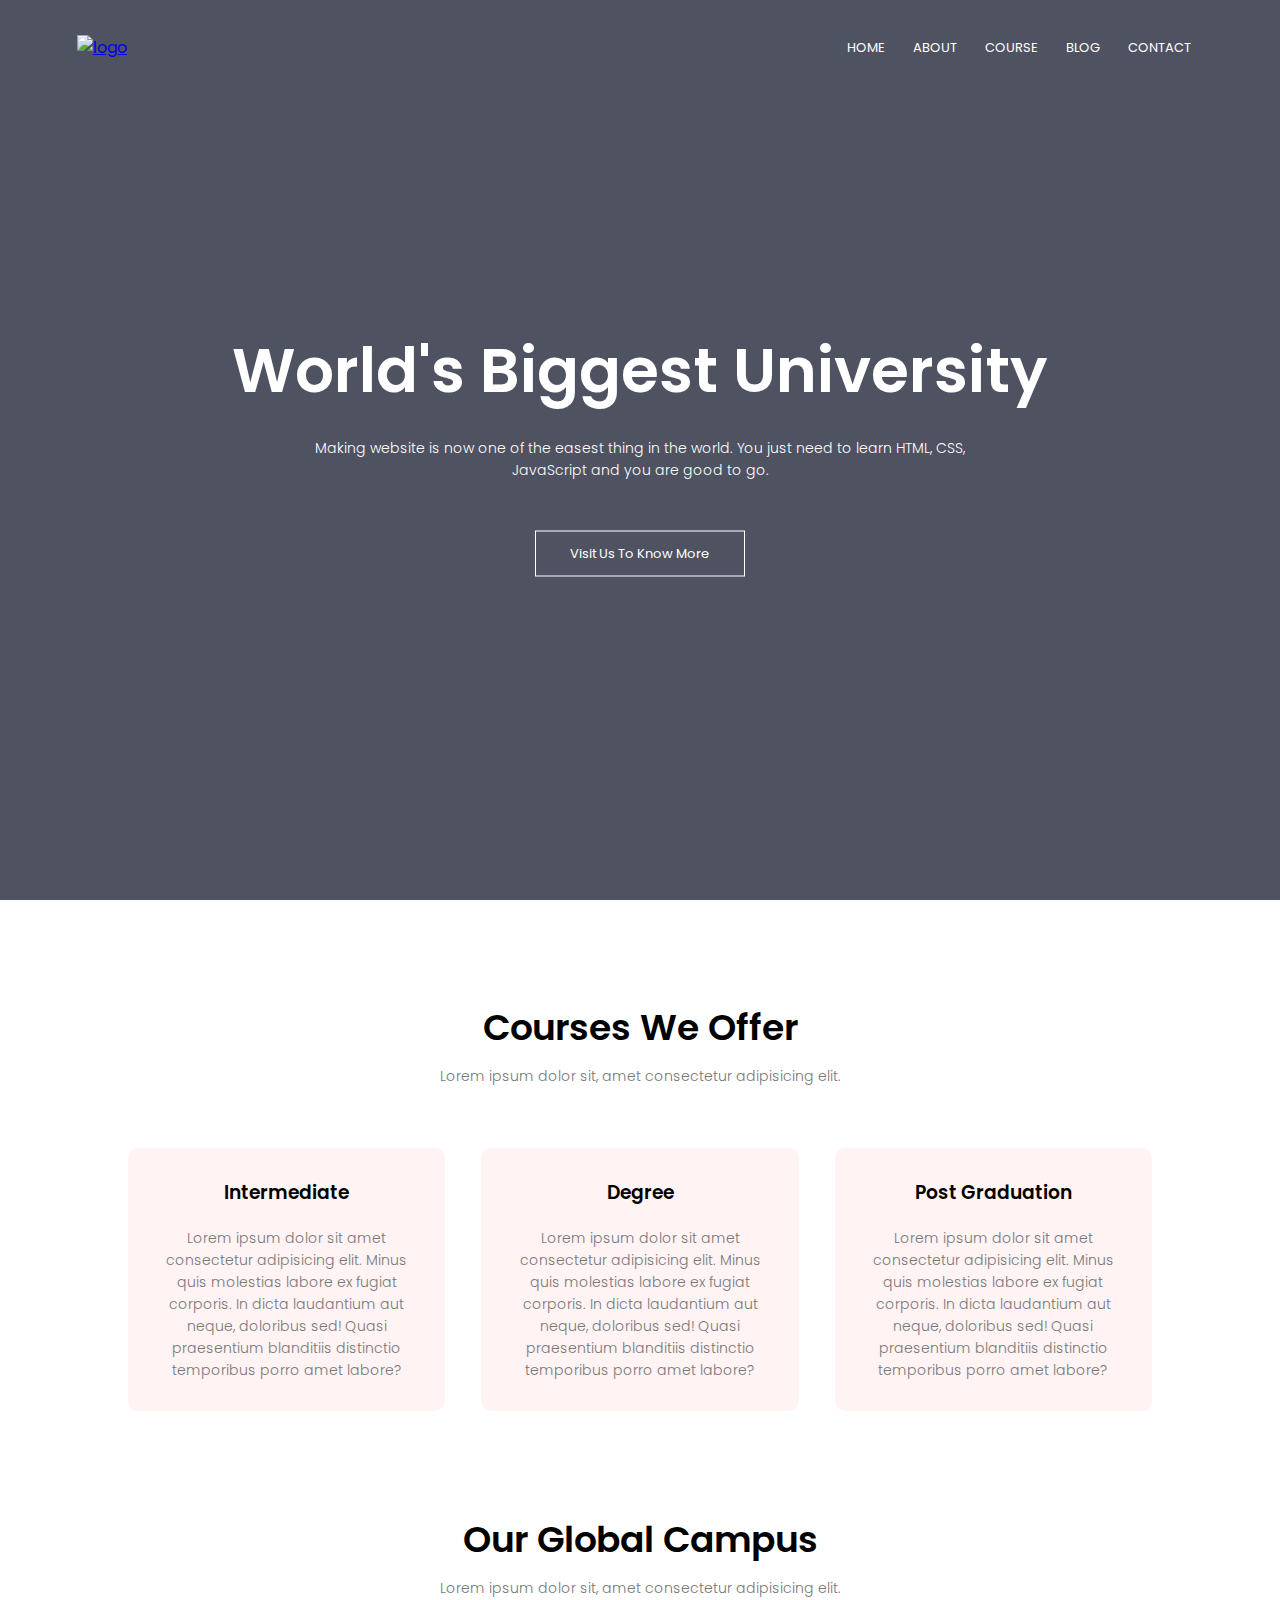
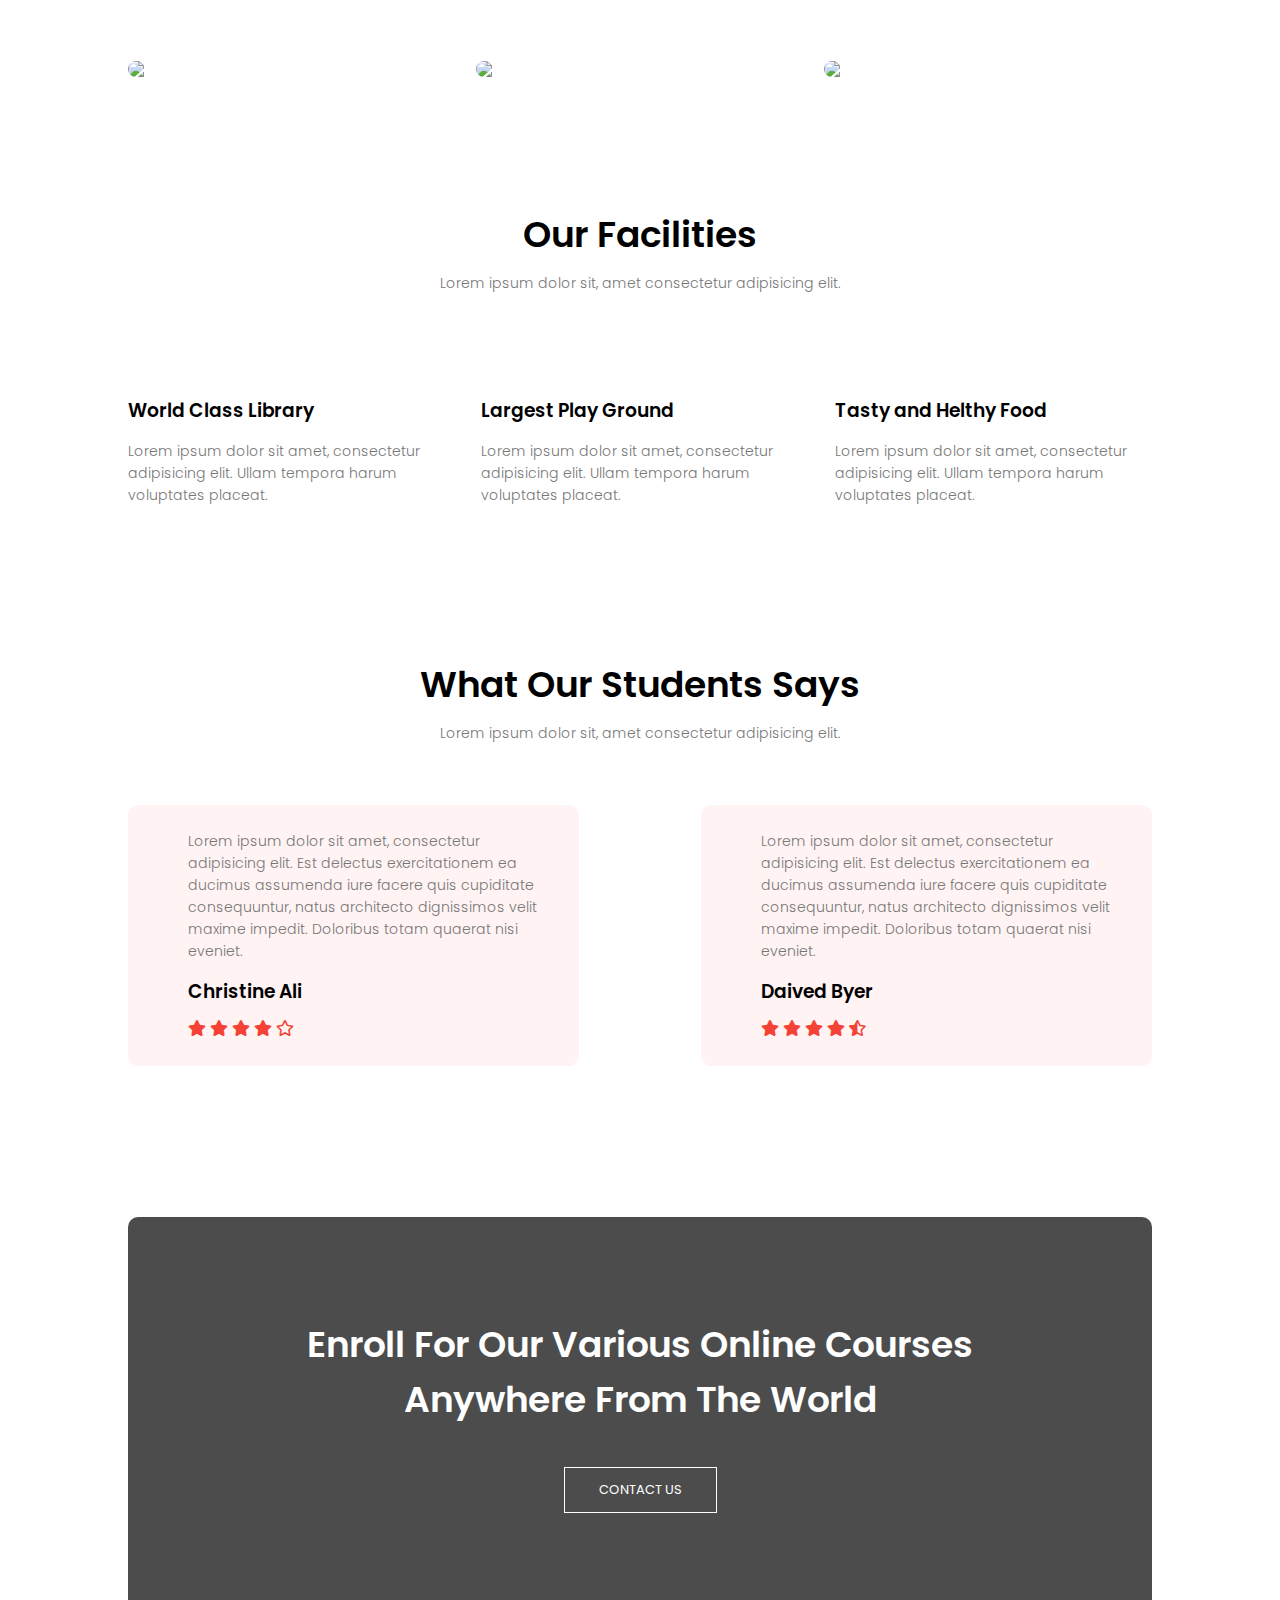
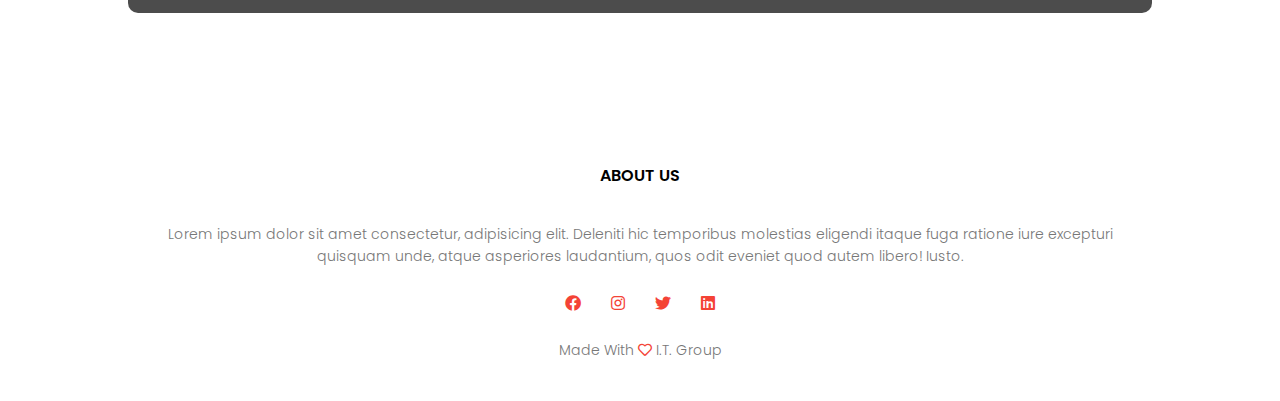
==== index.html @ b6b96962 "Add files via upload" ====
<!DOCTYPE html>
<html lang="en">

<head>
    <meta charset="UTF-8">
    <meta http-equiv="X-UA-Compatible" content="IE=edge">
    <meta name="viewport" content="width=device-width, initial-scale=1.0">
    <title>University Website</title>
    <link rel="stylesheet" href="style.css">
    <link rel="preconnect" href="https://fonts.googleapis.com">
    <link rel="preconnect" href="https://fonts.gstatic.com" crossorigin>
    <link href="https://fonts.googleapis.com/css2?family=Poppins:wght@100;200;300;400;700&display=swap"
        rel="stylesheet">
    <link rel="stylesheet" href="https://cdnjs.cloudflare.com/ajax/libs/font-awesome/5.15.4/css/all.min.css">
</head>

<body>
    <header class="header">
        <nav>
            <a href="index.html"><img src="eduford_img/logo.png" alt="logo"></a>
            <div class="nav-links" id="navLinks">
                <i class="fas fa-times" onclick="hideMenu()"></i>
                <ul>
                    <li><a href="">HOME</a></li>
                    <li><a href="">ABOUT</a></li>
                    <li><a href="">COURSE</a></li>
                    <li><a href="">BLOG</a></li>
                    <li><a href="">CONTACT</a></li>
                </ul>
            </div>
            <i class="fas fa-bars" onclick="showMenu()"></i>
        </nav>
        <div class="text-box">
            <h1>World's Biggest University</h1>
            <p>Making website is now one of the easest thing in the world. You just need to learn HTML,
                CSS,<br>JavaScript and you are good to go.
            </p>
            <div class="r"></div>
            <div class="l"></div>
            <a href="" class="hero-btn">Visit Us To Know More</a>
        </div>
    </header>

    <!-- course -->
    <section class="course">
        <h1>Courses We Offer</h1>
        <p>Lorem ipsum dolor sit, amet consectetur adipisicing elit.</p>
        <div class="row">
            <div class="course-col">
                <h3>Intermediate</h3>
                <p>Lorem ipsum dolor sit amet consectetur adipisicing elit. Minus quis molestias labore ex fugiat
                    corporis. In dicta laudantium aut neque, doloribus sed! Quasi praesentium blanditiis distinctio
                    temporibus porro amet labore?</p>
            </div>
            <div class="course-col">
                <h3>Degree</h3>
                <p>Lorem ipsum dolor sit amet consectetur adipisicing elit. Minus quis molestias labore ex fugiat
                    corporis. In dicta laudantium aut neque, doloribus sed! Quasi praesentium blanditiis distinctio
                    temporibus porro amet labore?</p>
            </div>
            <div class="course-col">
                <h3>Post Graduation</h3>
                <p>Lorem ipsum dolor sit amet consectetur adipisicing elit. Minus quis molestias labore ex fugiat
                    corporis. In dicta laudantium aut neque, doloribus sed! Quasi praesentium blanditiis distinctio
                    temporibus porro amet labore?</p>
            </div>
        </div>
    </section>

    <!-- campus -->
    <section class="campus">
        <h1>Our Global Campus</h1>
        <p>Lorem ipsum dolor sit, amet consectetur adipisicing elit.</p>
        <div class="row">
            <div class="campus-col">
                <img src="eduford_img/london.png">
                <div class="layer">
                    <h3>LONDON</h3>
                </div>
            </div>
            <div class="campus-col">
                <img src="eduford_img/newyork.png">
                <div class="layer">
                    <h3>NEW YORK</h3>
                </div>
            </div>
            <div class="campus-col">
                <img src="eduford_img/washington.png">
                <div class="layer">
                    <h3>WASHINGTON</h3>
                </div>
            </div>
        </div>
    </section>

    <section class="facilities">
        <h1>Our Facilities</h1>
        <p>Lorem ipsum dolor sit, amet consectetur adipisicing elit.</p>
        <div class="row">
            <div class="facilities-col">
                <img src="eduford_img/library.png" alt="">
                <h3>World Class Library</h3>
                <p>Lorem ipsum dolor sit amet, consectetur adipisicing elit. Ullam tempora harum voluptates placeat.</p>
            </div>
            <div class="facilities-col">
                <img src="eduford_img/basketball.png" alt="">
                <h3>Largest Play Ground</h3>
                <p>Lorem ipsum dolor sit amet, consectetur adipisicing elit. Ullam tempora harum voluptates placeat.</p>
            </div>
            <div class="facilities-col">
                <img src="eduford_img/cafeteria.png" alt="">
                <h3>Tasty and Helthy Food</h3>
                <p>Lorem ipsum dolor sit amet, consectetur adipisicing elit. Ullam tempora harum voluptates placeat.</p>
            </div>
        </div>
    </section>

    <!-- testimonial -->
    <section class="testimonials">
        <h1>What Our Students Says</h1>
        <p>Lorem ipsum dolor sit, amet consectetur adipisicing elit.</p>
        <div class="row">
            <div class="testimonial-col">
                <img src="eduford_img/user1.jpg" alt="">
                <div>
                    <p>Lorem ipsum dolor sit amet, consectetur adipisicing elit. Est delectus exercitationem ea ducimus
                        assumenda iure facere quis cupiditate consequuntur, natus architecto dignissimos velit maxime
                        impedit. Doloribus totam quaerat nisi eveniet.</p>
                    <h3>Christine Ali</h3>
                    <i class="fas fa-star"></i>
                    <i class="fas fa-star"></i>
                    <i class="fas fa-star"></i>
                    <i class="fas fa-star"></i>
                    <i class="far fa-star"></i>
                </div>
            </div>
            <div class="testimonial-col">
                <img src="eduford_img/user2.jpg" alt="">
                <div>
                    <p>Lorem ipsum dolor sit amet, consectetur adipisicing elit. Est delectus exercitationem ea ducimus
                        assumenda iure facere quis cupiditate consequuntur, natus architecto dignissimos velit maxime
                        impedit. Doloribus totam quaerat nisi eveniet.</p>
                    <h3>Daived Byer</h3>
                    <i class="fas fa-star"></i>
                    <i class="fas fa-star"></i>
                    <i class="fas fa-star"></i>
                    <i class="fas fa-star"></i>
                    <i class="fas fa-star-half-alt"></i>
                </div>
            </div>
        </div>
    </section>

    <!-- call to action -->
    <section class="cta">
        <h1>Enroll For Our Various Online Courses <br> Anywhere From The World</h1>
        <a href="" class="hero-btn">CONTACT US</a>
    </section>

    <footer class="footer">
        <h4>ABOUT US</h4>
        <p>Lorem ipsum dolor sit amet consectetur, adipisicing elit. Deleniti hic temporibus molestias eligendi itaque
            fuga ratione iure excepturi <br> quisquam unde, atque asperiores laudantium, quos odit eveniet quod autem libero!
            Iusto.</p>
            <div class="icons">
                <i class="fab fa-facebook"></i>
                <i class="fab fa-instagram"></i>
                <i class="fab fa-twitter"></i>
                <i class="fab fa-linkedin"></i>
            </div>
            <p>Made With <i class="far fa-heart"></i> I.T. Group </p>
    </footer>

    <script>
        var navLinks = document.getElementById("navLinks");
        function showMenu() {
            navLinks.style.right = "0";
        }
        function hideMenu() {
            navLinks.style.right = "-200px";
        }
    </script>
</body>

</html>
---- style.css ----
@import url("css/style.css");

* {
  margin: 0;
  padding: 0;
  scroll-behavior: smooth;
  font-family: "Poppins", sans-serif;
  box-sizing: border-box;
}

.header {
  min-height: 100vh;
  width: 100%;
  background-image: linear-gradient(rgba(4, 9, 30, 0.7), rgba(4, 9, 30, 0.7)),
    url(eduford_img/banner.png);
  background-position: center;
  background-size: cover;
  position: relative;
  background-attachment: fixed;
}

nav {
  display: flex;
  padding: 2% 6%;
  justify-content: space-between;
  align-items: center;
}

nav img {
  width: 150px;
}

.nav-links {
  flex: 1;
  text-align: right;
}

.nav-links ul li {
  list-style: none;
  display: inline-block;
  padding: 8px 12px;
  position: relative;
}

.nav-links ul li a {
  text-decoration: none;
  color: #fff;
  font-size: 13px;
}

.nav-links ul li::after {
  content: "";
  width: 0%;
  height: 2px;
  background-color: #f44336;
  display: block;
  margin: auto;
  transition: 0.5s;
}

.nav-links ul li:hover::after {
  width: 100%;
}

.text-box {
  width: 90%;
  color: #fff;
  position: absolute;
  top: 50%;
  left: 50%;
  transform: translate(-50%, -50%);
  text-align: center;
}

.text-box h1 {
  font-size: 62px;
}

.text-box p {
  font-size: 14px;
  margin: 10px 0 40px;
  color: #fff;
}

.hero-btn {
  display: inline-block;
  text-decoration: none;
  color: #fff;
  border: 1px solid #fff;
  font-size: 13px;
  padding: 12px 34px;
  background: transparent;
  position: relative;
  cursor: pointer;
  transition: 0.5s;
}

nav .fas {
  display: none;
}

.hero-btn:hover {
  border: 1px solid #f44336;
  background-color: #f44336;
}

@media (max-width: 700px) {
  .text-box h1 {
    font-size: 20px;
  }
  .nav-links ul li {
    display: block;
  }
  .nav-links {
    position: absolute;
    background-color: #f44336;
    height: 100vh;
    width: 200px;
    top: 0;
    right: -200px;
    text-align: left;
    z-index: 2;
    transition: 1s;
  }
  nav .fas {
    display: block;
    color: #fff;
    font-size: 22px;
    margin: 10px;
    cursor: pointer;
  }
  .nav-links ul {
    padding: 30px;
  }
}

/* course */

.course {
  width: 80%;
  margin: auto;
  text-align: center;
  padding-top: 100px;
}

h1 {
  font-size: 36px;
  font-weight: 600;
}

p {
  color: #777;
  padding: 10px;
  font-size: 14px;
  font-weight: 300;
  line-height: 22px;
}

.row {
  display: flex;
  margin-top: 5%;
  justify-content: space-between;
}

.course-col {
  flex-basis: 31%;
  background-color: #fff3f3;
  border-radius: 10px;
  margin-bottom: 5%;
  padding: 20px 12px;
  transition: 0.5s;
}

h3 {
  text-align: center;
  margin: 10px 0;
  font-weight: 600;
}

.course-col:hover {
  transform: scale(1.1);
  box-shadow: 0 0 20px 0 rgba(0, 0, 0, 0.2);
}

@media (max-width: 700px) {
  .row {
    flex-direction: column;
  }
}

/* campus */

.campus {
  width: 80%;
  padding-top: 50px;
  text-align: center;
  margin: auto;
}

.campus-col {
  flex-basis: 32%;
  border-radius: 10px;
  margin-bottom: 30px;
  position: relative;
  overflow: hidden;
}

.campus-col img {
  width: 100%;
  display: block;
}

.layer {
  width: 100%;
  height: 100%;
  background: transparent;
  position: absolute;
  top: 0;
  left: 0;
  transition: 0.5s;
}

.layer:hover {
  background: rgba(226, 0, 0, 0.7);
}

.layer h3 {
  width: 100%;
  color: #fff;
  position: absolute;
  left: 50%;
  bottom: 0;
  font-size: 26px;
  font-weight: 500;
  transform: translateX(-50%);
  opacity: 0;
  transition: 0.5s;
}

.layer:hover h3 {
  bottom: 49%;
  opacity: 1;
}

/* facilities */
.facilities {
  width: 80%;
  text-align: center;
  padding-top: 100px;
  margin: auto;
}

.facilities-col {
  flex-basis: 31%;
  border-radius: 10px;
  margin-bottom: 5%;
  text-align: left;
}

.facilities-col img {
  width: 100%;
  border-radius: 10px;
}

.facilities-col p {
  padding: 0;
}

.facilities-col h3 {
  text-align: left;
  margin-top: 16px;
  margin-bottom: 15px;
}

/* testimonials */
.testimonials {
  width: 80%;
  padding-top: 100px;
  margin: auto;
  text-align: center;
}

.testimonial-col {
  flex-basis: 44%;
  border-radius: 10px;
  margin-bottom: 5%;
  text-align: left;
  background-color: #fff3f3;
  padding: 25px;
  cursor: pointer;
  display: flex;
}

.testimonial-col img {
  height: 40px;
  margin-left: 5px;
  margin-right: 30px;
  border-radius: 50%;
}

.testimonial-col p {
  padding: 0;
}

.testimonial-col h3 {
  margin-top: 15px;
  text-align: left;
}

.testimonial-col .fas,
.far {
  color: #f44336;
}

@media (max-width: 700px) {
  .testimonial-col img {
    margin-left: 0px;
    margin-right: 15px;
  }
}

/* call to action */
.cta {
  width: 80%;
  margin: 100px auto;
  padding: 100px 0;
  text-align: center;
  border-radius: 10px;
  background-image: linear-gradient(rgba(0, 0, 0, 0.7), rgba(0, 0, 0, 0.7)),
    url(eduford_img/banner2.jpg);
  background-size: cover;
  background-position: center;
}

.cta h1 {
  color: #fff;
  padding: 0;
  margin-bottom: 40px;
}

@media (max-width: 700px) {
  .cta h1 {
    font-size: 26px;
  }
}

/* footer */
.footer {
  width: 100%;
  text-align: center;
  padding: 30px 0;
}

.footer h4 {
  margin-bottom: 25px;
  margin-top: 20px;
  font-weight: 600;
}

.icons .fab {
  color: #f44336;
  cursor: pointer;
  margin: 0 13px;
  padding: 18px 0;
}
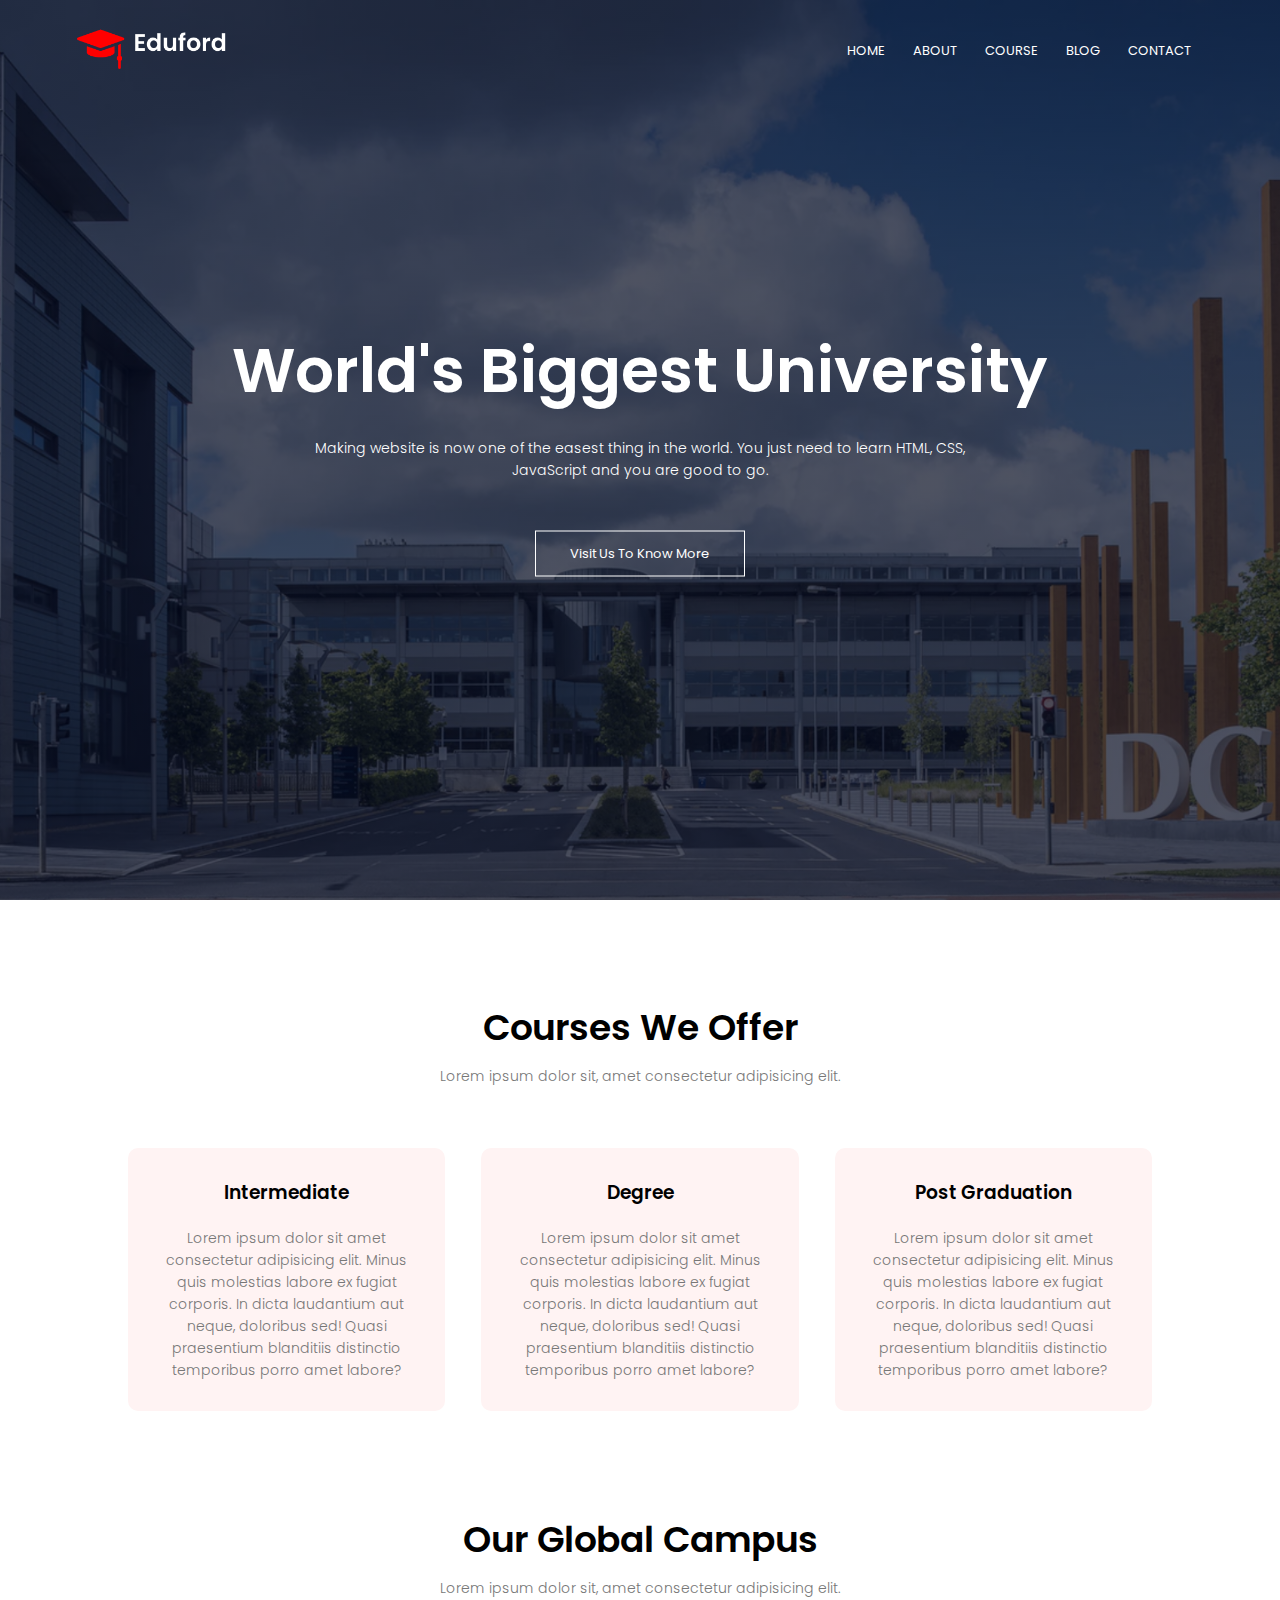
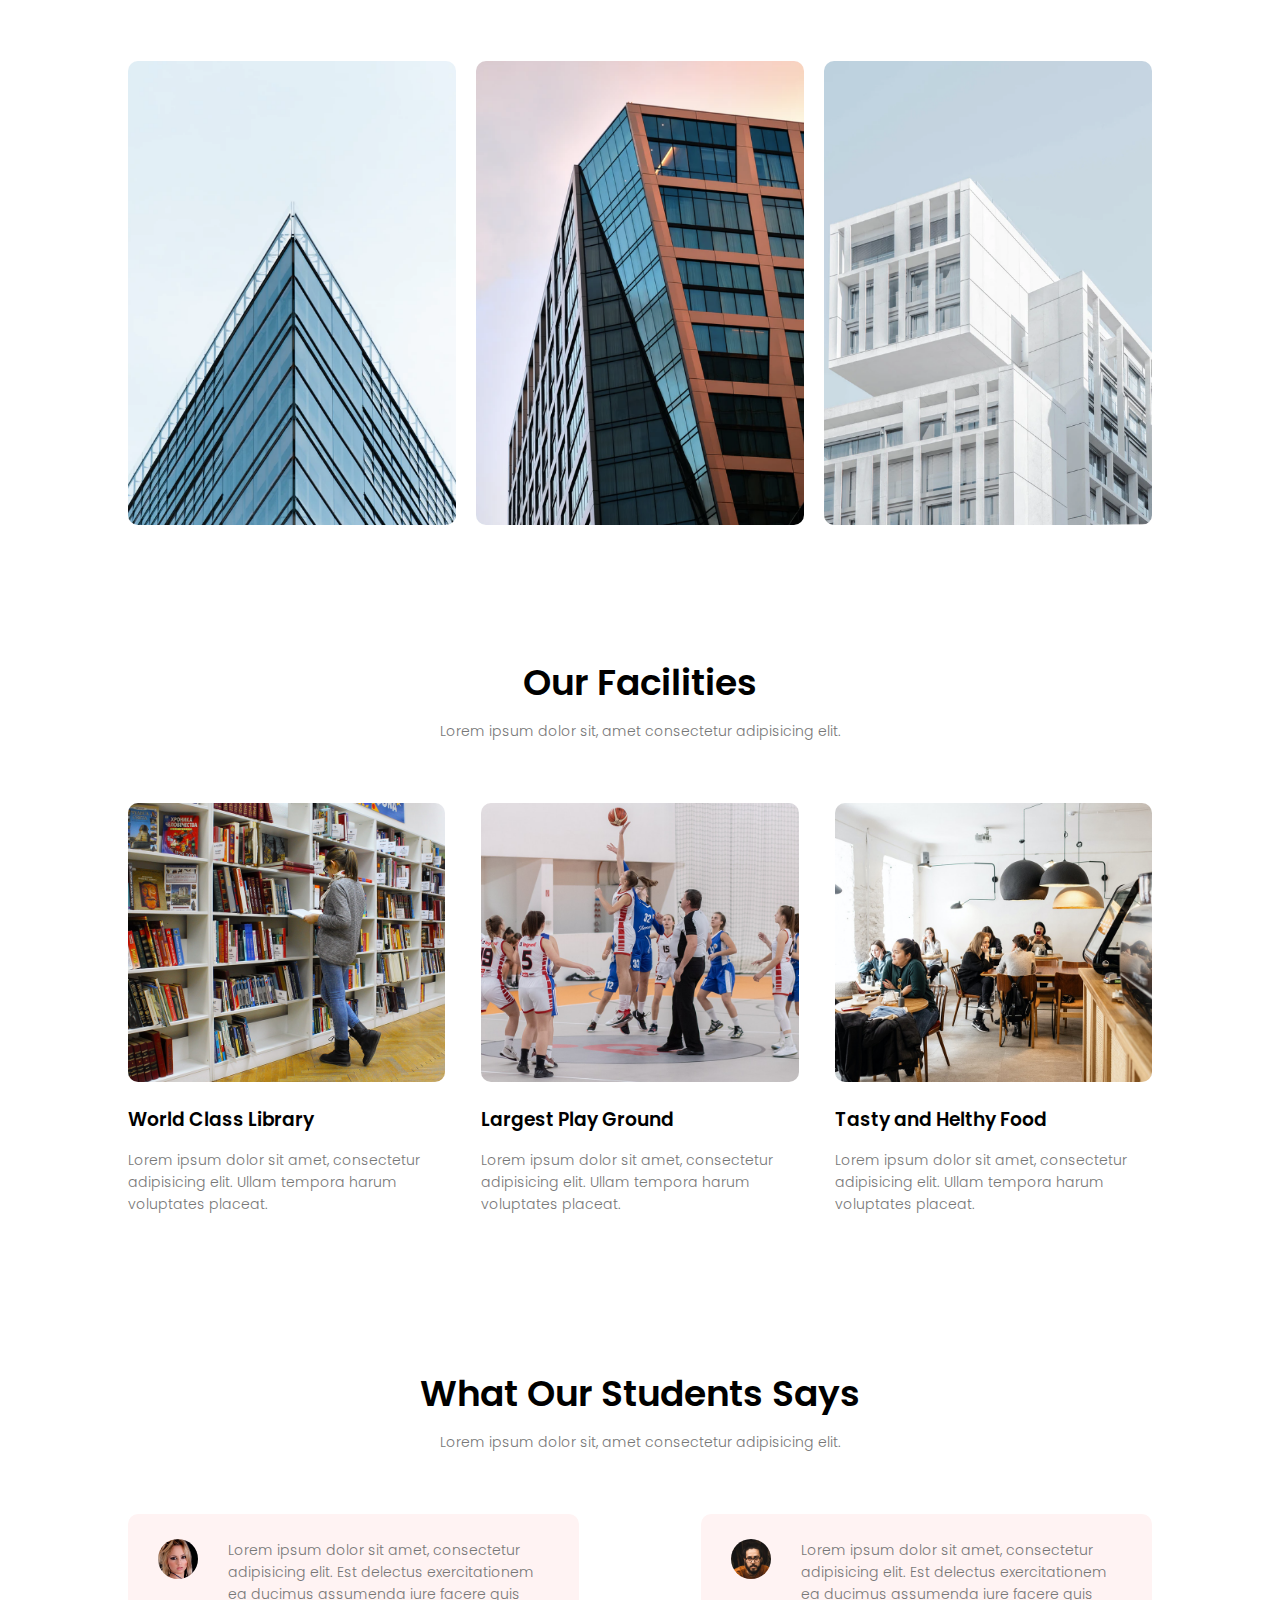
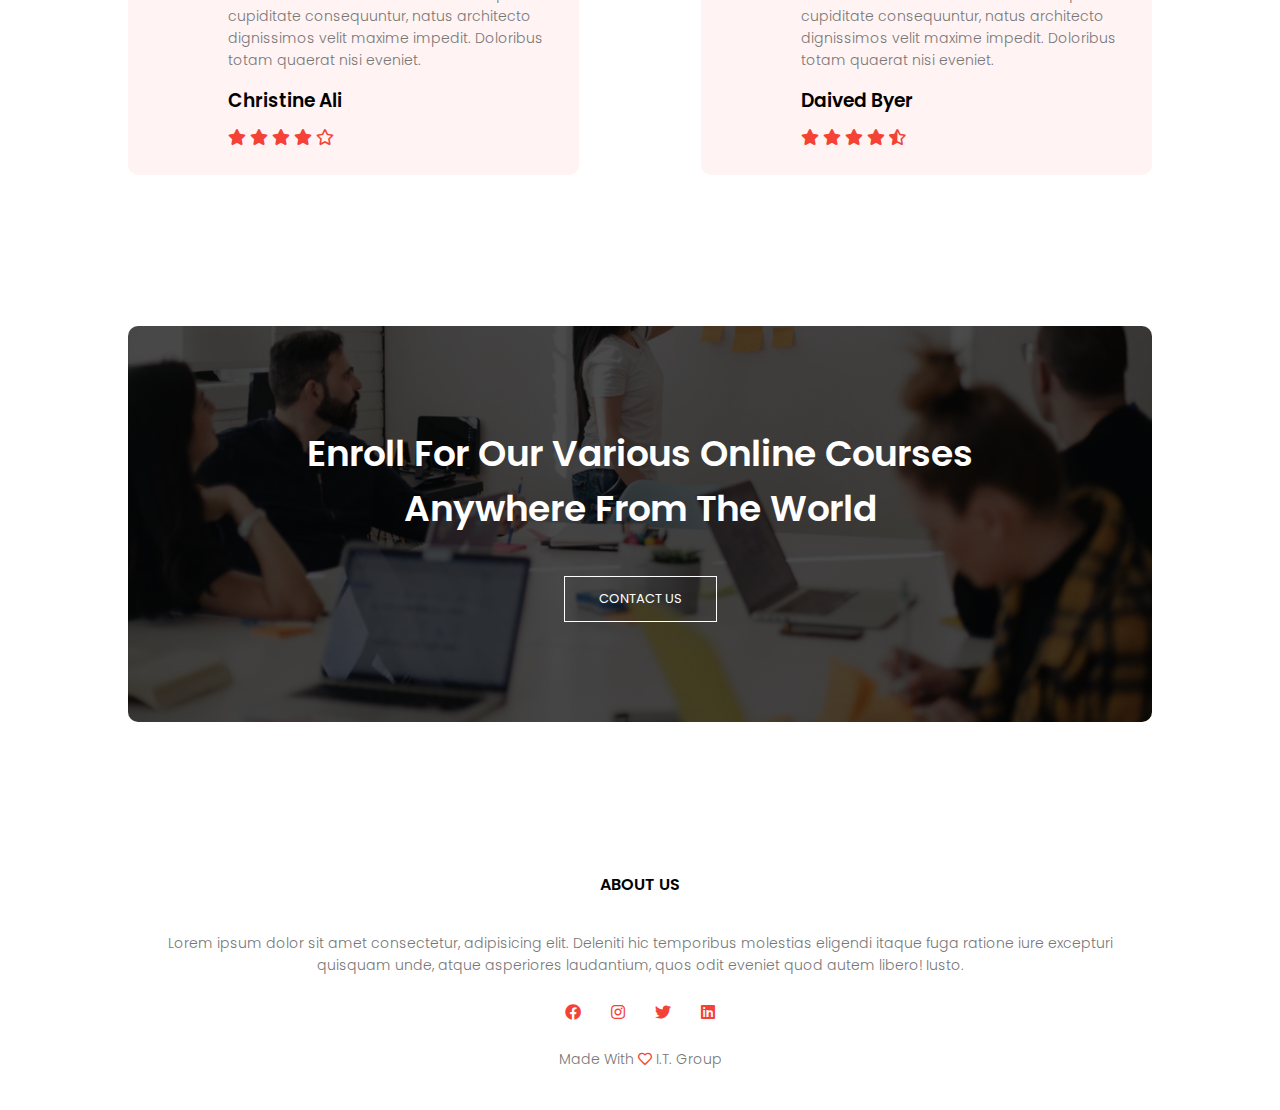
==== commit 910b965c: "Add files via upload" ====
--- a/index.html
+++ b/index.html
@@ -21,11 +21,11 @@
             <div class="nav-links" id="navLinks">
                 <i class="fas fa-times" onclick="hideMenu()"></i>
                 <ul>
-                    <li><a href="">HOME</a></li>
-                    <li><a href="">ABOUT</a></li>
-                    <li><a href="">COURSE</a></li>
-                    <li><a href="">BLOG</a></li>
-                    <li><a href="">CONTACT</a></li>
+                    <li><a href="index.html">HOME</a></li>
+                    <li><a href="about.html">ABOUT</a></li>
+                    <li><a href="course.html">COURSE</a></li>
+                    <li><a href="blog.html">BLOG</a></li>
+                    <li><a href="contact.html">CONTACT</a></li>
                 </ul>
             </div>
             <i class="fas fa-bars" onclick="showMenu()"></i>
@@ -35,8 +35,6 @@
             <p>Making website is now one of the easest thing in the world. You just need to learn HTML,
                 CSS,<br>JavaScript and you are good to go.
             </p>
-            <div class="r"></div>
-            <div class="l"></div>
             <a href="" class="hero-btn">Visit Us To Know More</a>
         </div>
     </header>
@@ -93,6 +91,7 @@
         </div>
     </section>
 
+    <!-- facilities -->
     <section class="facilities">
         <h1>Our Facilities</h1>
         <p>Lorem ipsum dolor sit, amet consectetur adipisicing elit.</p>
--- a/style.css
+++ b/style.css
@@ -1,5 +1,3 @@
-@import url("css/style.css");
-
 * {
   margin: 0;
   padding: 0;
@@ -16,7 +14,6 @@
   background-position: center;
   background-size: cover;
   position: relative;
-  background-attachment: fixed;
 }
 
 nav {
@@ -112,9 +109,9 @@
     display: block;
   }
   .nav-links {
-    position: absolute;
+    position: fixed;
     background-color: #f44336;
-    height: 100vh;
+    min-height: 100vh;
     width: 200px;
     top: 0;
     right: -200px;
@@ -363,3 +360,174 @@
   margin: 0 13px;
   padding: 18px 0;
 }
+
+/* about us page */
+.sub-header {
+  min-height: 50vh;
+  width: 100%;
+  background-image: linear-gradient(rgba(4, 9, 30, 0.7), rgba(4, 9, 30, 0.7)),
+    url(eduford_img/background.jpg);
+  background-position: center;
+  background-size: cover;
+  text-align: center;
+  color: #fff;
+}
+
+.sub-header h1 {
+  margin-top: 100px;
+}
+
+.about-us {
+  width: 80%;
+  margin: auto;
+  padding-top: 80px;
+  padding-bottom: 50px;
+}
+
+.about-us-col {
+  flex-basis: 48%;
+  padding: 30px 2px;
+}
+
+.about-us-col img {
+  width: 100%;
+}
+
+.about-us-col h1 {
+  padding: 0;
+}
+
+.about-us-col p {
+  padding: 15px 0 25px;
+}
+
+.red-btn {
+  color: #f44336;
+  border-color: #f44336;
+}
+
+.hero-btn:hover {
+  color: #fff;
+}
+
+/* courses page */
+.sub-header2 {
+  background-image: linear-gradient(rgba(4, 9, 30, 0.7), rgba(4, 9, 30, 0.7)),
+    url(eduford_img/kurser.jpg);
+}
+
+/* blog page */
+.blog {
+  background-image: linear-gradient(rgba(4, 9, 30, 0.7), rgba(4, 9, 30, 0.7)),
+    url(eduford_img/apw_blog_header_young_woman_with_laptop_4.jpg);
+}
+
+.blog-content {
+  width: 80%;
+  padding: 60px 0;
+  margin: auto;
+}
+
+.blog-col-left {
+  flex-basis: 65%;
+}
+
+.blog-col-left img {
+  width: 100%;
+}
+
+.blog-col-left h2 {
+  font-weight: 600;
+  color: #222;
+  margin: 30px 0;
+}
+
+.blog-col-left p {
+  padding: 0;
+  color: #999;
+}
+.blog-col-right {
+  flex-basis: 32%;
+}
+
+.blog-col-right h3 {
+  background-color: #f44336;
+  color: #fff;
+  padding: 7px 0;
+  font-size: 16px;
+  margin-bottom: 20px;
+}
+
+.blog-col-right div {
+  display: flex;
+  align-items: center;
+  justify-content: space-between;
+  color: #555;
+  padding: 8px;
+}
+
+
+
+.cont {
+  min-height: 50vh;
+  width: 100%;
+  background-image: linear-gradient(rgba(4, 9, 30, 0.7), rgba(4, 9, 30, 0.7)),
+    url(eduford_img/contact-us.jpg);
+  background-position: center;
+  background-size: cover;
+  text-align: center;
+  color: #fff;
+}
+
+.location {
+  width: 80%;
+  margin: auto;
+  padding: 80px 0;
+}
+
+.location iframe {
+  width: 100%;
+}
+
+.contact-us {
+  width: 80%;
+  margin: auto;
+}
+
+.contact-col {
+  flex-basis: 48%;
+  margin-bottom: 30px;
+}
+
+.contact-col div {
+  display: flex;
+  align-items: center;
+  margin-bottom: 40px;
+}
+
+.contact-col div .fas {
+  font-size: 28px;
+  color: #f44336;
+  margin: 10px;
+  margin-right: 30px;
+}
+
+.contact-col div p {
+  padding: 0;
+}
+
+.contact-col div h5 {
+  font-size: 20px;
+  margin-bottom: 5px;
+  color: #555;
+  font-weight: 400;
+}
+
+.contact-col input,
+.contact-col textarea {
+  width: 100%;
+  padding: 15px;
+  margin-bottom: 17px;
+  outline: none;
+  border: 1px solid #ccc;
+}